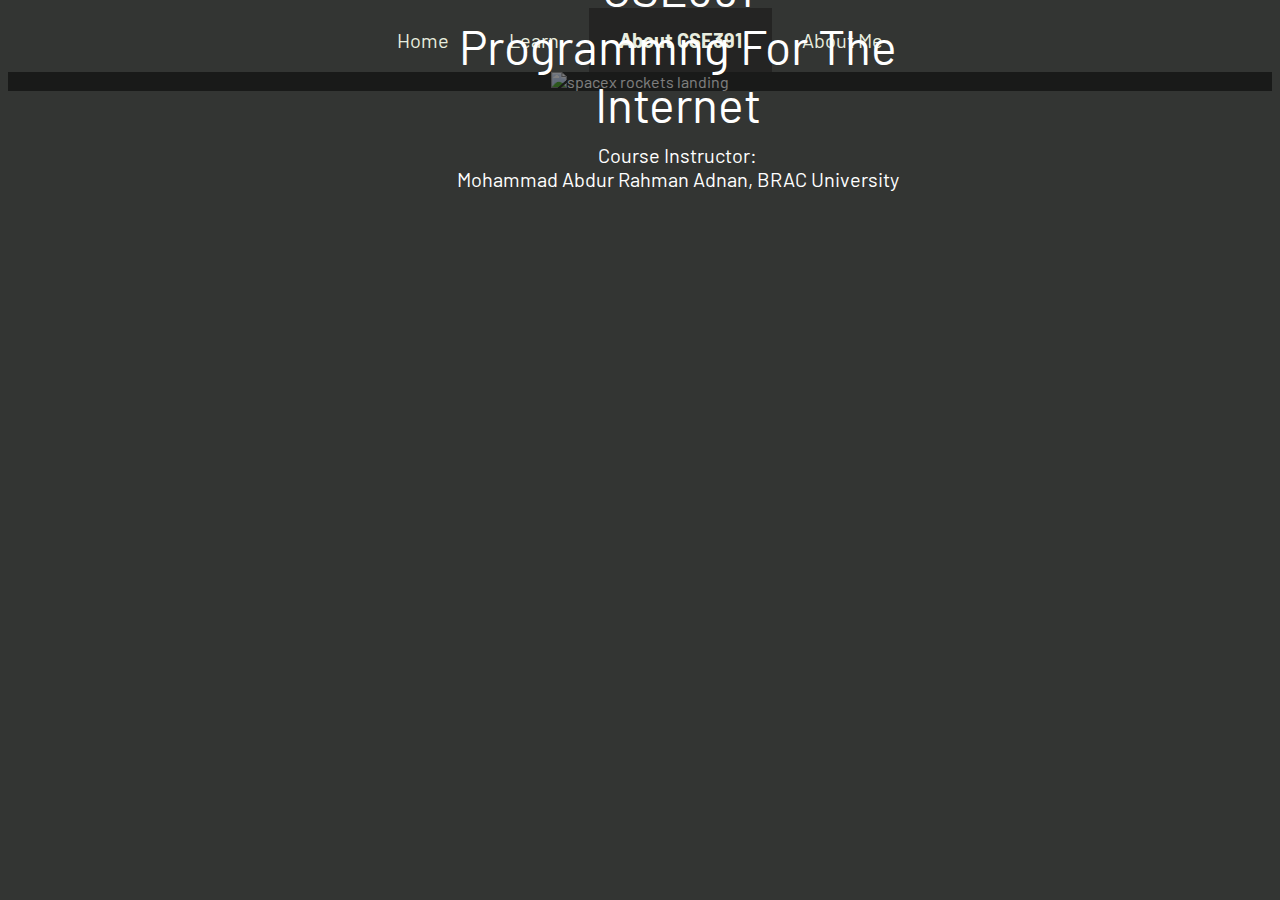
==== about_course.html @ 55be0a92 "Add Elements to other pages" ====
<!DOCTYPE html>
<html lang="en" dir="ltr">
    <head>
        <link rel="stylesheet" href="/css/master.css">
        <meta charset="utf-8">
        <title>About CSE391</title>
    </head>
    <body>
        <ul class="navbar">
            <li><a class="navbar-item" href="home.html">Home</a></li>
            <li><a class="navbar-item" href="learn.html">Learn</a></li>
            <li><a class="active navbar-item" href="#">About CSE391</a></li>
            <li><a class="navbar-item" href="about_me.html">About Me</a></li>
        </ul>
        <div class="text-image-section" >
            <img src="https://static0.makeuseofimages.com/wordpress/wp-content/uploads/2019/07/coding-apps.jpg" alt="spacex rockets landing">
            <div class="shade">
            </div>
            <div class="centered">
                CSE391 <br/>
                Programmng For The Internet <br />
                <div style="font-size: 20px; font-weight: medium; padding: 10px;">
                    Course Instructor: <br />
                    Mohammad Abdur Rahman Adnan, BRAC University
                </div>
            </div>
        </div>
    </body>
</html>
---- css/master.css ----
@import url('https://fonts.googleapis.com/css2?family=Barlow:ital,wght@0,300;0,400;0,500;0,600;0,700;1,300;1,400;1,500;1,600;1,700&display=swap');

body {
    background-color: #333533;
    font-family: 'Barlow';
}

a {
    display: block;
    padding: 20px;
    color: #E8EDDF;
    text-decoration: none;
}

ul {
    list-style-type: none;
    text-align: center;
}

.navbar {

    margin: 0;
    padding: 0;
    overflow: hidden;
    background-color: #333533;
    font-size: 20px;
    border-bottom: 1px;
    display: flex;
    justify-content: center;
    position: sticky;
    top: 0;
}




.navbar-item {
    padding-left: 30px;
    padding-right: 30px;
    padding-top: 20px;
    padding-bottom: 20px;
    transition: background-color 300ms ease-in-out;
}

li a:hover {
    background-color: #111111;
}

.navbar-item:hover {

}

.active {
    font-weight: bold;
    background-color: #242423;
}

.text-image-section {
    position: relative;
    text-align: center;
    color: #ffffff;
    transition: all 1s ease-in;
}

.centered {
    position: absolute;
    top: 40%;
    left: 53%;
    transform: translate(-50%,-50%);
    font-size: 3em;
}

.shade {
  width: 100%;
  height: 100%;
  background: rgba(0,0,0,0.5);
  position: absolute;
  top: 0;
  left: 0;
}

.list-section {
    background-color: #252422;
    border-radius: 10px;
    padding: 20px;
    margin: 20px;

}

.list-title {
    padding: 20px;
    margin: 20px;
    font-size: 2em;
    font-weight: bolder;
    text-align: center;
    color: #e8eddf;
}

.book-link {
    padding: 15px;
    background-color: #f5cb5c;
    margin: 15px;
    border-radius: 8px;
    font-size: 20px;
    font-weight: normal;
}
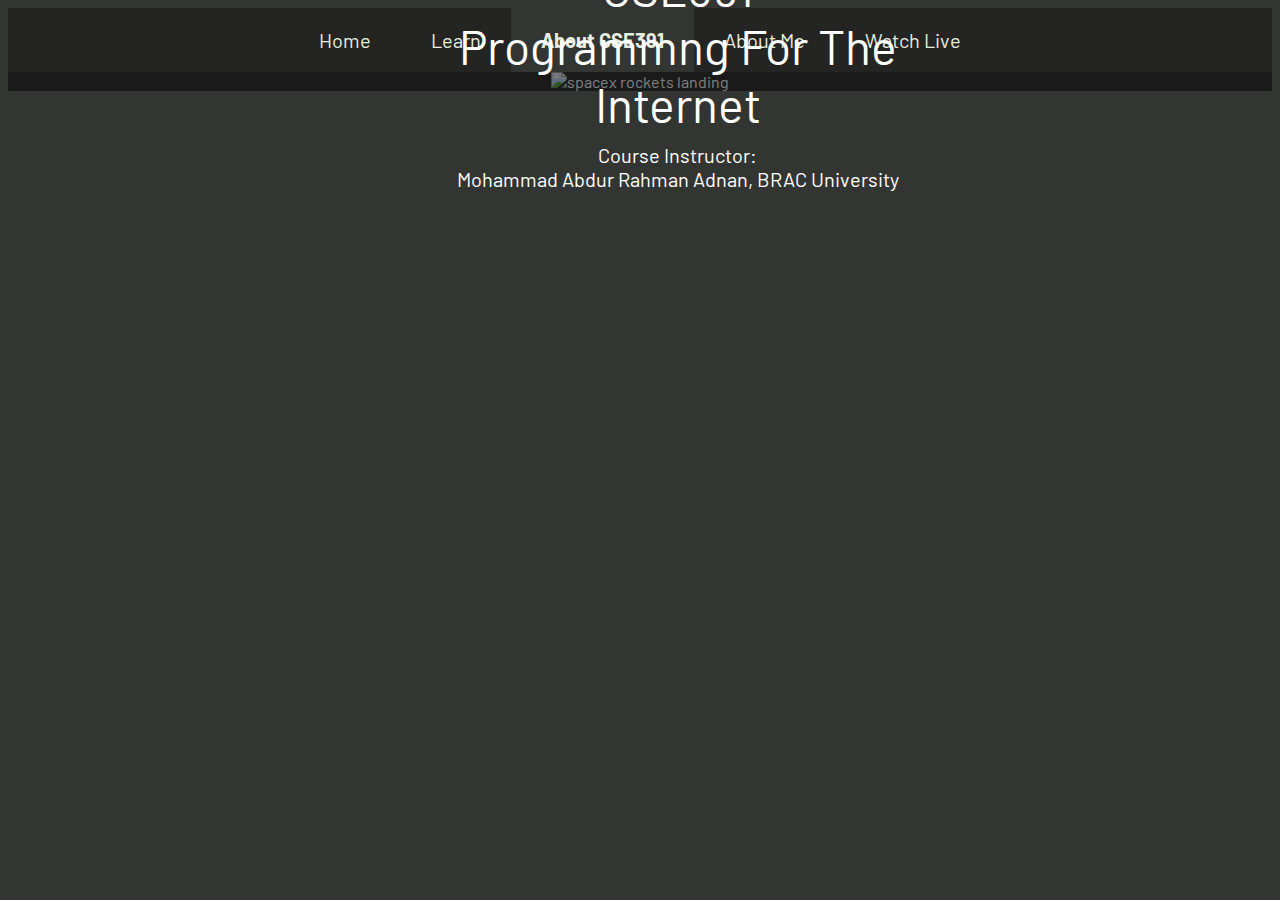
==== commit aa0a7470: "Set alignment" ====
--- a/about_course.html
+++ b/about_course.html
@@ -1,29 +1,33 @@
 <!DOCTYPE html>
 <html lang="en" dir="ltr">
-    <head>
-        <link rel="stylesheet" href="/css/master.css">
-        <meta charset="utf-8">
-        <title>About CSE391</title>
-    </head>
-    <body>
-        <ul class="navbar">
-            <li><a class="navbar-item" href="home.html">Home</a></li>
-            <li><a class="navbar-item" href="learn.html">Learn</a></li>
-            <li><a class="active navbar-item" href="#">About CSE391</a></li>
-            <li><a class="navbar-item" href="about_me.html">About Me</a></li>
-        </ul>
-        <div class="text-image-section" >
-            <img src="https://static0.makeuseofimages.com/wordpress/wp-content/uploads/2019/07/coding-apps.jpg" alt="spacex rockets landing">
-            <div class="shade">
-            </div>
-            <div class="centered">
-                CSE391 <br/>
-                Programmng For The Internet <br />
-                <div style="font-size: 20px; font-weight: medium; padding: 10px;">
-                    Course Instructor: <br />
-                    Mohammad Abdur Rahman Adnan, BRAC University
-                </div>
+
+<head>
+    <link rel="stylesheet" href="/css/master.css">
+    <meta charset="utf-8">
+    <title>About CSE391</title>
+</head>
+
+<body>
+    <ul class="navbar">
+        <li><a class="navbar-item" href="home.html">Home</a></li>
+        <li><a class="navbar-item" href="learn.html">Learn</a></li>
+        <li><a class="active navbar-item" href="#">About CSE391</a></li>
+        <li><a class="navbar-item" href="about_me.html">About Me</a></li>
+        <li><a class="navbar-item" href="watch_live.html">Watch Live</a></li>
+    </ul>
+    <div class="text-image-section">
+        <img src="https://static0.makeuseofimages.com/wordpress/wp-content/uploads/2019/07/coding-apps.jpg" alt="spacex rockets landing">
+        <div class="shade">
+        </div>
+        <div class="centered">
+            CSE391 <br />
+            Programmng For The Internet <br />
+            <div style="font-size: 20px; font-weight: medium; padding: 10px;">
+                Course Instructor: <br />
+                Mohammad Abdur Rahman Adnan, BRAC University
             </div>
         </div>
-    </body>
+    </div>
+</body>
+
 </html>
--- a/css/master.css
+++ b/css/master.css
@@ -7,55 +7,52 @@
 
 a {
     display: block;
-    padding: 20px;
-    color: #E8EDDF;
     text-decoration: none;
 }
 
 ul {
     list-style-type: none;
-    text-align: center;
 }
 
 .navbar {
-
+    padding: 0;
     margin: 0;
-    padding: 0;
     overflow: hidden;
-    background-color: #333533;
+    background-color: #242423;
     font-size: 20px;
-    border-bottom: 1px;
     display: flex;
     justify-content: center;
     position: sticky;
     top: 0;
 }
 
-
-
-
 .navbar-item {
+    padding: 20px;
     padding-left: 30px;
     padding-right: 30px;
-    padding-top: 20px;
-    padding-bottom: 20px;
+    color: #E8EDDF;
     transition: background-color 300ms ease-in-out;
 }
 
-li a:hover {
+.navbar-item:hover {
     background-color: #111111;
-}
-
-.navbar-item:hover {
 
 }
 
 .active {
     font-weight: bold;
-    background-color: #242423;
+    background-color:  #333533;
+
+}
+
+.image-resizer {
+    height: 900px;
+    width: 100%;
 }
 
 .text-image-section {
+    margin: 0;
+    padding: 0;
     position: relative;
     text-align: center;
     color: #ffffff;
@@ -83,7 +80,7 @@
     background-color: #252422;
     border-radius: 10px;
     padding: 20px;
-    margin: 20px;
+
 
 }
 
@@ -96,11 +93,67 @@
     color: #e8eddf;
 }
 
-.book-link {
+
+
+.book-link {    
     padding: 15px;
     background-color: #f5cb5c;
     margin: 15px;
     border-radius: 8px;
     font-size: 20px;
     font-weight: normal;
+    text-align: left;
 }
+
+.book-link-icon {
+
+}
+
+footer {
+    background-color: #242423;
+
+}
+
+.name-section {
+    color: #e8eddf;
+    text-align: center;
+    padding: 20px;
+}
+
+.title {
+    font-size: 40px;
+    font-weight: bold;
+    font-style: italic;
+}
+
+.subtitle {
+    font-size: 20px;
+    font-weight: normal;
+    padding-top: 20px;
+}
+
+.image-section {
+    display: flex;
+    justify-content: center;
+    align-items: center;
+    padding: 20px;
+}
+
+.mypic {
+    width: 250px;
+    height: 250px;
+}
+
+.book-list {
+    display: flex;
+}
+
+
+
+#lastModified {
+    font-size: 10px;
+    color: #f5cb5c;
+    text-align: center;
+    padding: 10px;
+    margin: 10px;
+}
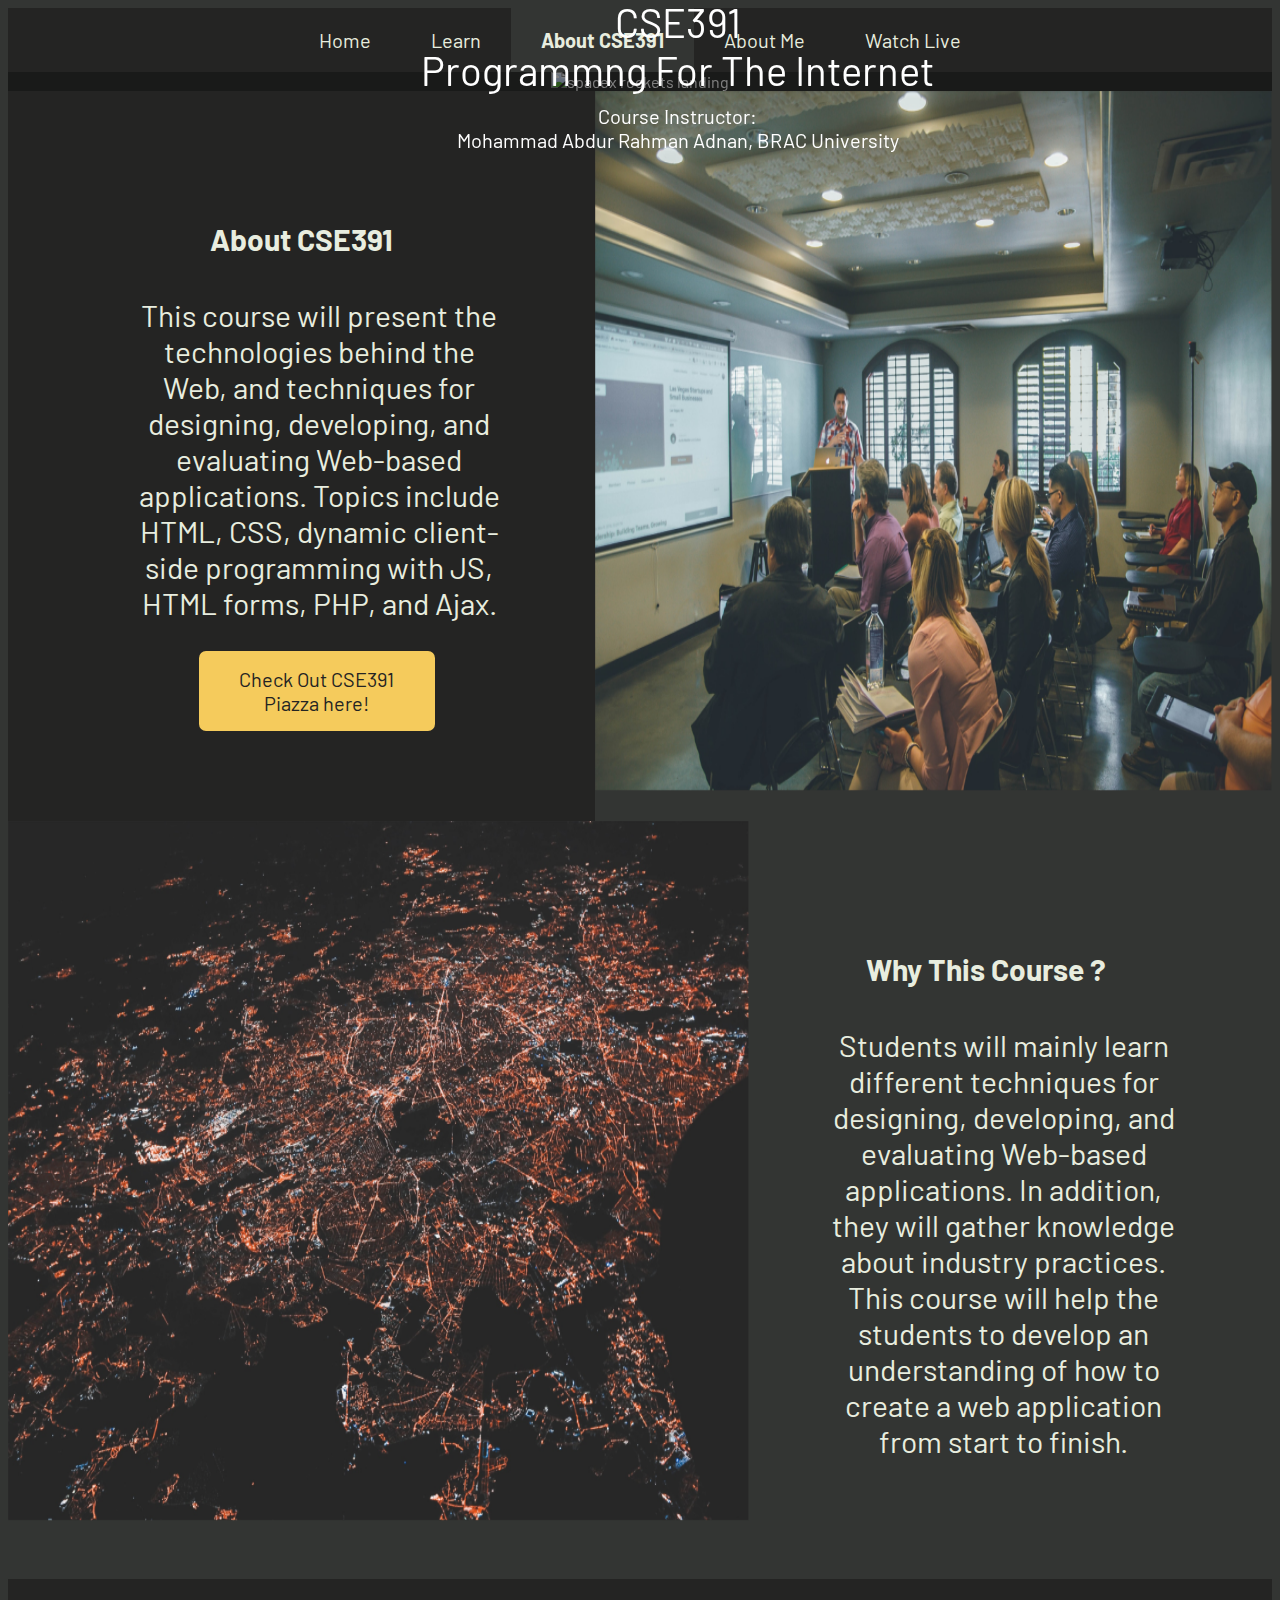
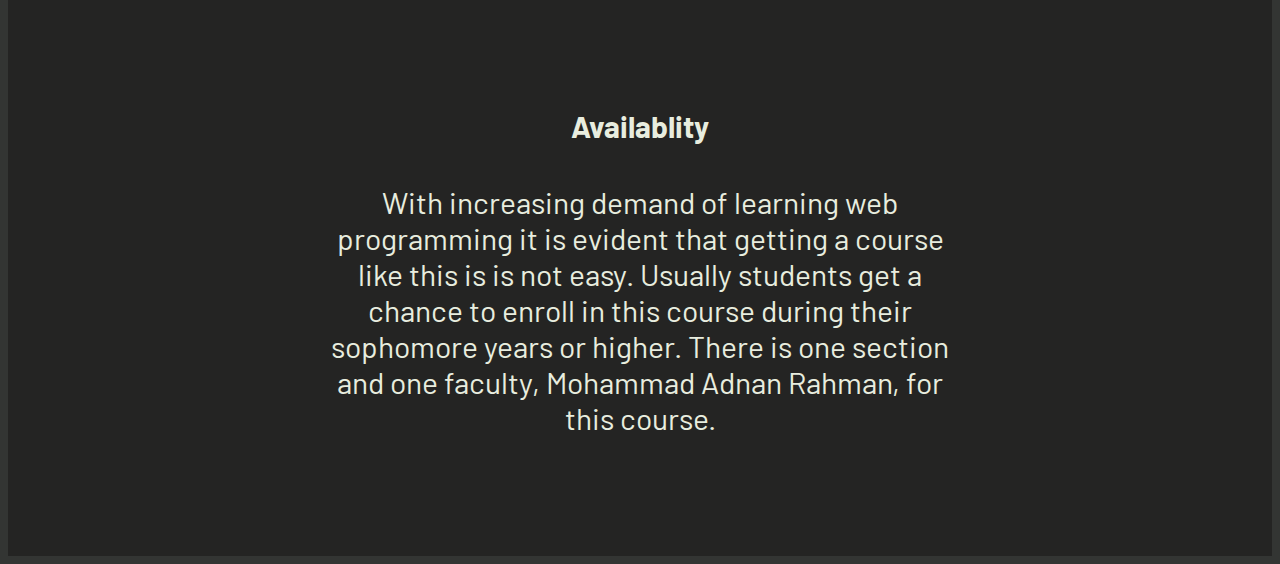
==== commit d5f5564d: "Add new elemeents" ====
--- a/about_course.html
+++ b/about_course.html
@@ -15,7 +15,9 @@
         <li><a class="navbar-item" href="about_me.html">About Me</a></li>
         <li><a class="navbar-item" href="watch_live.html">Watch Live</a></li>
     </ul>
-    <div class="text-image-section">
+
+    <section>
+        <div class="text-image-section">
         <img src="https://static0.makeuseofimages.com/wordpress/wp-content/uploads/2019/07/coding-apps.jpg" alt="spacex rockets landing">
         <div class="shade">
         </div>
@@ -28,6 +30,58 @@
             </div>
         </div>
     </div>
+</section>
+
+    <section class="split-section">
+        <div class="split-section-text" style="background-color: #242423;">
+                <h4>About CSE391</h4>
+                <p class="text-left">
+                    This course will present the technologies behind the Web, and techniques for designing, developing,
+                    and evaluating Web-based applications. Topics include HTML, CSS, dynamic client-side programming
+                    with JS, HTML forms, PHP, and Ajax.
+                </p>
+
+                <div class="button-container">
+                    <div class="button">
+                    <a href="https://piazza.com/class/kuh32v9clze44p" target="_blank">Check Out CSE391 Piazza here!</a>
+                </div>
+            </div>
+        </div>
+        <div>
+            <img class="image-resizer-3" src="/assets/courseImage2.png" alt="code on laptop" />
+        </div>
+    </section>
+
+    <section class="split-section">
+        <div>
+            <img class="image-resizer-2" src="/assets/courseImage1.png" alt="code on laptop" />
+        </div>
+        <div class="split-section-text">
+                <h4>Why This Course ?</h4>
+                <p class="text-left">
+                    Students will mainly learn different techniques for designing, developing, and evaluating
+                    Web-based applications. In addition, they will gather knowledge about industry practices.
+                    This course will help the students to develop an understanding of how to create a
+                    web application from start to finish.
+                </p>
+            </div>
+        </div>
+    </section>
+
+    </section>
+
+    <section class="full-width-section">
+        <div class="split-section-text">
+                <h4>Availablity</h4>
+                <p>
+                    With increasing demand of learning web programming it is evident that getting a course like this
+                    is is not easy. Usually students get a chance to enroll in this course during their sophomore years
+                    or higher. There is one section and one faculty, Mohammad Adnan Rahman, for this course.
+                </p>
+            </div>
+        </div>
+    </section>
+
 </body>
 
 </html>
--- a/css/master.css
+++ b/css/master.css
@@ -12,6 +12,15 @@
 
 ul {
     list-style-type: none;
+}
+
+h1 {
+    font-weight: bolder;
+    font-size: 40px;
+    padding: 20px;
+    margin: 20px;
+    text-align: center;
+    color: #E8EDDF
 }
 
 .navbar {
@@ -50,6 +59,18 @@
     width: 100%;
 }
 
+.image-resizer-2 {
+    height: 700px;
+    width: 107%;
+    left: 0;
+}
+
+.image-resizer-3 {
+    height: 700px;
+    width: 100%;
+    left: 0;
+}
+
 .text-image-section {
     margin: 0;
     padding: 0;
@@ -57,6 +78,38 @@
     text-align: center;
     color: #ffffff;
     transition: all 1s ease-in;
+}
+
+.split-section {
+    display: flex;
+}
+
+.split-section-image {
+    left: 0;
+}
+
+.split-section-text {
+    text-align: center;
+    color: #e8eddf;
+    padding: 3em;
+    font-size: 30px;
+    width: 50%;
+    justify-content: center;
+}
+
+.text-left {
+    margin-left: 35px;
+}
+
+.text-right {
+
+    margin-right: 35px;
+}
+
+.full-width-section {
+    display: flex;
+    justify-content: center;
+    background-color: #242423;
 }
 
 .centered {
@@ -64,7 +117,7 @@
     top: 40%;
     left: 53%;
     transform: translate(-50%,-50%);
-    font-size: 3em;
+    font-size: 40px;
 }
 
 .shade {
@@ -80,8 +133,11 @@
     background-color: #252422;
     border-radius: 10px;
     padding: 20px;
-
-
+    width: 98%;
+    display: flex;
+    flex-direction: column;
+    justify-content: center;
+    align-items: center;
 }
 
 .list-title {
@@ -95,7 +151,7 @@
 
 
 
-.book-link {    
+.book-link {
     padding: 15px;
     background-color: #f5cb5c;
     margin: 15px;
@@ -105,13 +161,24 @@
     text-align: left;
 }
 
-.book-link-icon {
-
+.book-link-item {
+    display: flex;
+    width: 100%;
+    height: auto;
+}
+
+.book-item {
+    width: 85%;
+    padding-right: 5px;
 }
 
 footer {
     background-color: #242423;
 
+}
+
+.book-link div div img {
+    height: 32px;
 }
 
 .name-section {
@@ -148,7 +215,49 @@
     display: flex;
 }
 
-
+.icon-section {
+    display: flex;
+    padding: 30px;
+    justify-content: center;
+    align-items: center;
+}
+
+.icon {
+    padding-right: 40px;
+}
+
+.icon-section div img {
+    padding: 40px;
+}
+
+.split-section-text p a {
+    color: #f5cb5c;
+}
+
+.button-container {
+    display: flex;
+    justify-content: center;
+}
+
+.button {
+    background-color: #f5cb5c;
+    font-size: 20px;
+    border-radius: 7px;
+    padding: 16px;
+    width: 50%;
+    margin-left: 30px;
+}
+
+.button a {
+    color: #242423;
+    transition: all 200ms ease-in-out;
+}
+
+.button a:hover {
+    color: white;
+    fornw
+
+}
 
 #lastModified {
     font-size: 10px;
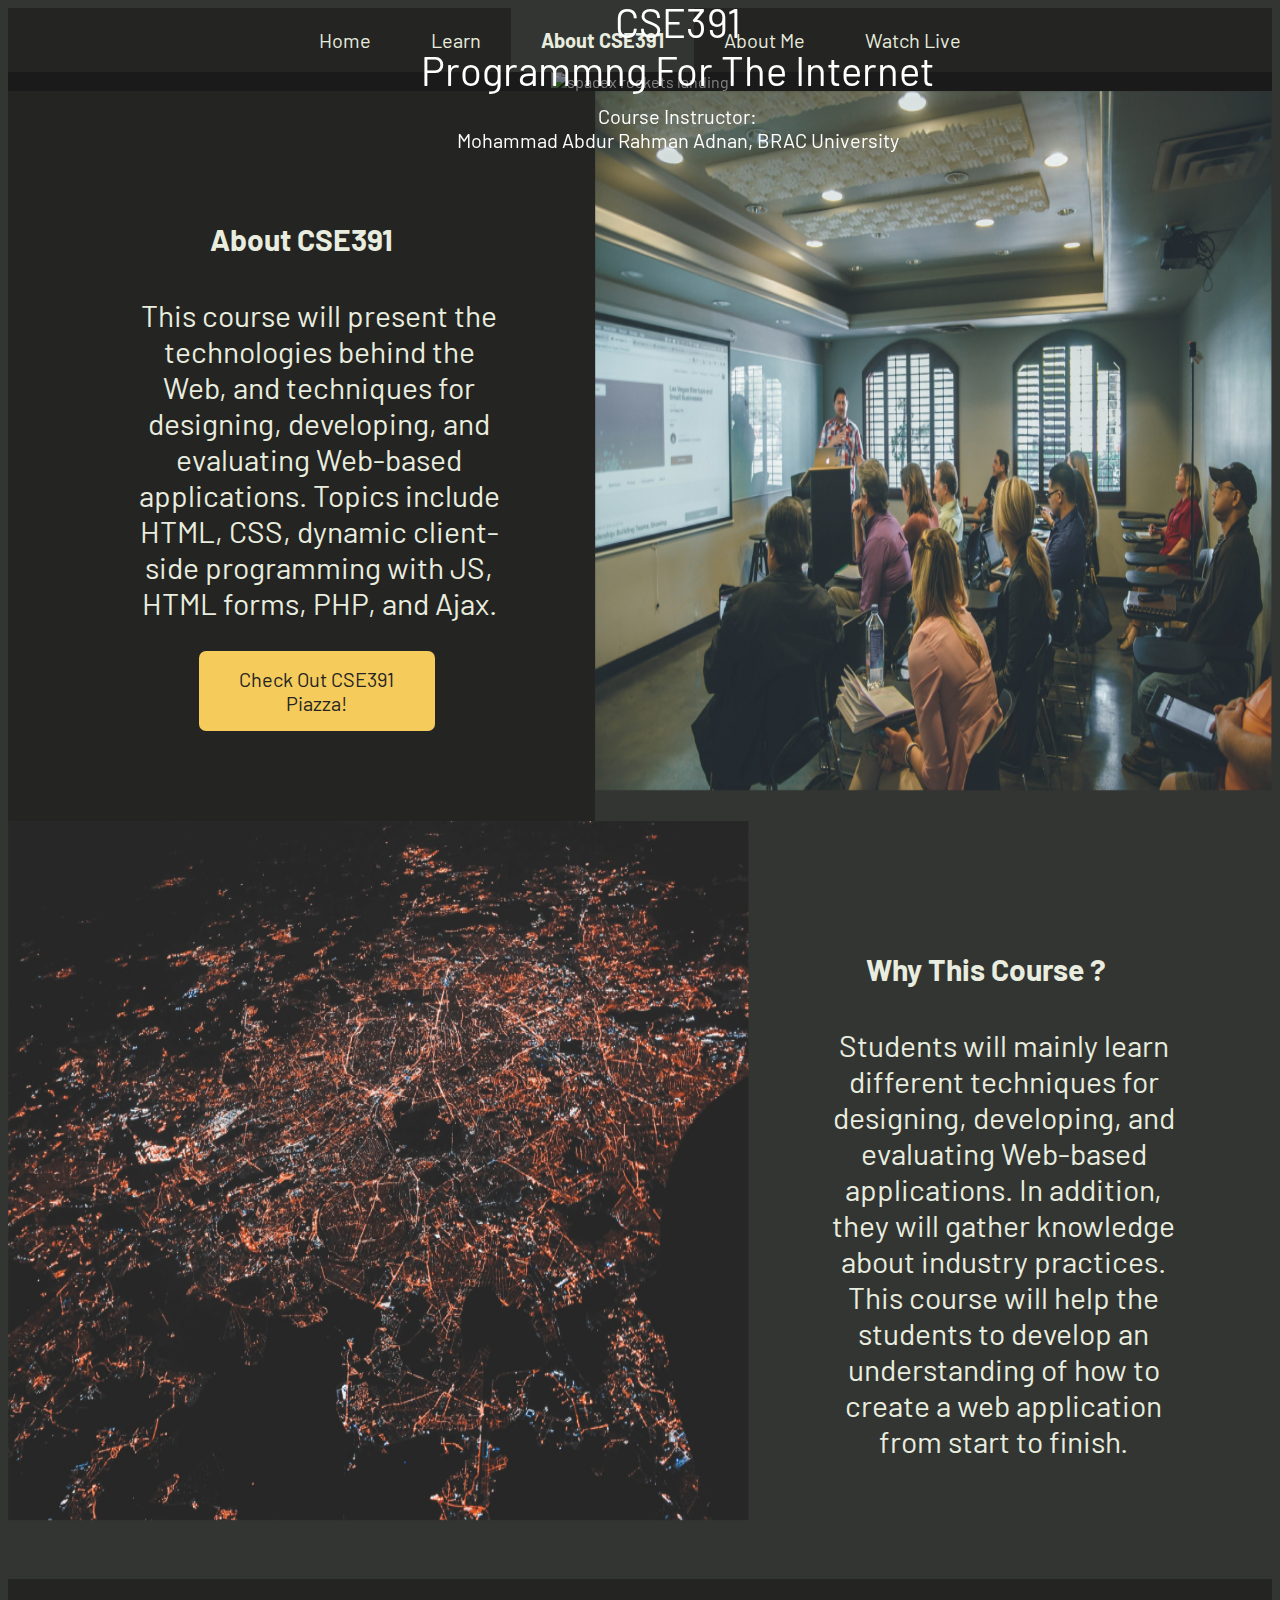
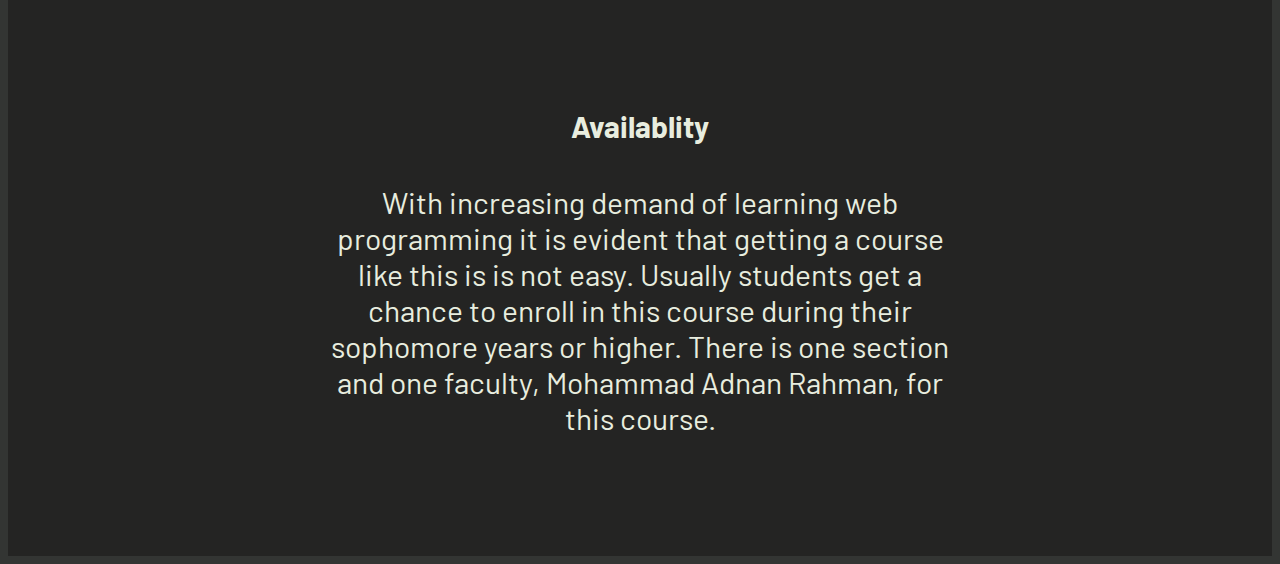
==== commit fd005bbe: "Finish About Me Page" ====
--- a/about_course.html
+++ b/about_course.html
@@ -18,32 +18,32 @@
 
     <section>
         <div class="text-image-section">
-        <img src="https://static0.makeuseofimages.com/wordpress/wp-content/uploads/2019/07/coding-apps.jpg" alt="spacex rockets landing">
-        <div class="shade">
-        </div>
-        <div class="centered">
-            CSE391 <br />
-            Programmng For The Internet <br />
-            <div style="font-size: 20px; font-weight: medium; padding: 10px;">
-                Course Instructor: <br />
-                Mohammad Abdur Rahman Adnan, BRAC University
+            <img src="https://static0.makeuseofimages.com/wordpress/wp-content/uploads/2019/07/coding-apps.jpg" alt="spacex rockets landing">
+            <div class="shade">
+            </div>
+            <div class="centered">
+                CSE391 <br />
+                Programmng For The Internet <br />
+                <div style="font-size: 20px; font-weight: medium; padding: 10px;">
+                    Course Instructor: <br />
+                    Mohammad Abdur Rahman Adnan, BRAC University
+                </div>
             </div>
         </div>
-    </div>
-</section>
+    </section>
 
     <section class="split-section">
         <div class="split-section-text" style="background-color: #242423;">
-                <h4>About CSE391</h4>
-                <p class="text-left">
-                    This course will present the technologies behind the Web, and techniques for designing, developing,
-                    and evaluating Web-based applications. Topics include HTML, CSS, dynamic client-side programming
-                    with JS, HTML forms, PHP, and Ajax.
-                </p>
+            <h4>About CSE391</h4>
+            <p class="text-left">
+                This course will present the technologies behind the Web, and techniques for designing, developing,
+                and evaluating Web-based applications. Topics include HTML, CSS, dynamic client-side programming
+                with JS, HTML forms, PHP, and Ajax.
+            </p>
 
-                <div class="button-container">
-                    <div class="button">
-                    <a href="https://piazza.com/class/kuh32v9clze44p" target="_blank">Check Out CSE391 Piazza here!</a>
+            <div class="button-container">
+                <div class="button">
+                    <a href="https://piazza.com/class/kuh32v9clze44p" target="_blank">Check Out CSE391 Piazza!</a>
                 </div>
             </div>
         </div>
@@ -57,14 +57,14 @@
             <img class="image-resizer-2" src="/assets/courseImage1.png" alt="code on laptop" />
         </div>
         <div class="split-section-text">
-                <h4>Why This Course ?</h4>
-                <p class="text-left">
-                    Students will mainly learn different techniques for designing, developing, and evaluating
-                    Web-based applications. In addition, they will gather knowledge about industry practices.
-                    This course will help the students to develop an understanding of how to create a
-                    web application from start to finish.
-                </p>
-            </div>
+            <h4>Why This Course ?</h4>
+            <p class="text-left">
+                Students will mainly learn different techniques for designing, developing, and evaluating
+                Web-based applications. In addition, they will gather knowledge about industry practices.
+                This course will help the students to develop an understanding of how to create a
+                web application from start to finish.
+            </p>
+        </div>
         </div>
     </section>
 
@@ -72,13 +72,13 @@
 
     <section class="full-width-section">
         <div class="split-section-text">
-                <h4>Availablity</h4>
-                <p>
-                    With increasing demand of learning web programming it is evident that getting a course like this
-                    is is not easy. Usually students get a chance to enroll in this course during their sophomore years
-                    or higher. There is one section and one faculty, Mohammad Adnan Rahman, for this course.
-                </p>
-            </div>
+            <h4>Availablity</h4>
+            <p>
+                With increasing demand of learning web programming it is evident that getting a course like this
+                is is not easy. Usually students get a chance to enroll in this course during their sophomore years
+                or higher. There is one section and one faculty, Mohammad Adnan Rahman, for this course.
+            </p>
+        </div>
         </div>
     </section>
 
--- a/css/master.css
+++ b/css/master.css
@@ -148,6 +148,7 @@
     text-align: center;
     color: #e8eddf;
 }
+
 
 
 
@@ -177,8 +178,14 @@
 
 }
 
-.book-link div div img {
-    height: 32px;
+
+.book-link div div a img {
+    transition: all 1s ease-in-out;
+}
+
+.book-link div div a img:hover {
+    height: 42px;
+    width: 82px;
 }
 
 .name-section {
@@ -226,8 +233,14 @@
     padding-right: 40px;
 }
 
+.icon-section div {
+    padding: 20px;
+    padding-top: 10px;
+}
+
 .icon-section div img {
-    padding: 40px;
+    padding: 10px;
+    padding-top: 0px;
 }
 
 .split-section-text p a {
@@ -255,13 +268,172 @@
 
 .button a:hover {
     color: white;
-    fornw
-
-}
-
-#lastModified {
-    font-size: 10px;
+    font-weight: bold;
+
+}
+
+.book-link-item. div a img {
+    height: 100px;
+    width: auto;
+}
+
+.info-section {
+    background-color: #242423;
+    display: flex;
+    padding: 2em;
+    margin: 2em;
+    border-radius: 15px;
+    justify-content: center;
+}
+
+.info-section-container {
+    background-color: #f5cb5c;
+    padding: 10px;
+    margin: 5em;
+    border-radius: 10px;
+    width: 50%;
+}
+
+.info-section-container-white {
+    background-color: #e8eddf;
+    padding: 10px;
+    margin: 5em;
+    border-radius: 10px;
+    width: 50%;
+    display: flex;
+    justify-content: center;
+}
+
+.info-section-container-white-2 {
+    background-color: #e8eddf;
+    padding: 10px;
+    margin: 5em;
+    border-radius: 10px;
+    width: 50%;
+}
+
+.info-section-container div h4 {
+    text-align: center;
+    font-size: 40px;
+    font-weight: bolder;
+}
+
+.info-section-container-white div h4 {
+    text-align: center;
+    font-size: 40px;
+    font-weight: bolder;
+}
+
+.info-section-container-white-2 div h4 {
+    text-align: center;
+    font-size: 40px;
+    font-weight: bolder;
+}
+
+
+.dark-button {
+    display: inline;
+    background-color: #242423;
     color: #f5cb5c;
+    padding: 5px;
+    border-radius: 4px;
+    font-weight: bold;
+    border: 5px;
+    margin-right: 7px;
+
+}
+
+.school-name {
+    font-size: 22px;
+    padding-right: 30px;
+    padding-left: 10px;
+    margin-right: 20px;
+    margin-left: 10px;
+}
+
+.school-time {
+    padding: 0px;
+    font-weight: light;
+    margin-top: 7px;
+    padding-right: 30px;
+    padding-left: 10px;
+    margin-right: 20px;
+    margin-left: 10px;
+
+}
+
+.school-subject {
+    padding: 0px;
+    font-weight: normal;
+    padding-right: 30px;
+    padding-left: 10px;
+    margin-right: 20px;
+    margin-left: 10px;
+}
+
+table {
+    padding: 40px;
+    padding-top: 5px;
+    margin-top: 10px;
+    border-spacing: 20px 40px;
+}
+
+tr {
+    padding: 40px;
+    margin: 40px;
+}
+
+td {
+
+}
+
+.td-yellow {
+    font-size: 25px;
+    text-align: center;
+    background-color: #242423;
+    color: #f5cb5c;
+    padding: 10px;
+    border-radius: 7px;
+    font-weight: bold;
+    margin: 20px;
+}
+
+.td-dark {
+    font-size: 25px;
+    text-align: center;
+    background-color: #f5cb5c;
+    color: #242423;
+    padding: 10px;
+    border-radius: 7px;
+    font-weight: bold;
+    margin: 20px;
+}
+
+.hobbies-link-item {
+    display: flex;
+    width: 100%;
+    height: auto;
+}
+
+.hobbies-book-item {
+    width: 85%;
+    padding-right: 5px;
+}
+
+.project-desc {
+    padding: 0px;
+    font-weight: normal;
+    margin-top: 10px;
+    padding-right: 30px;
+    padding-left: 10px;
+    margin-right: 20px;
+    margin-left: 10px;
+
+}
+
+#last-modified {
+    font-size: 40px;
+    color: #f5cb5c;
     text-align: center;
     padding: 10px;
     margin: 10px;
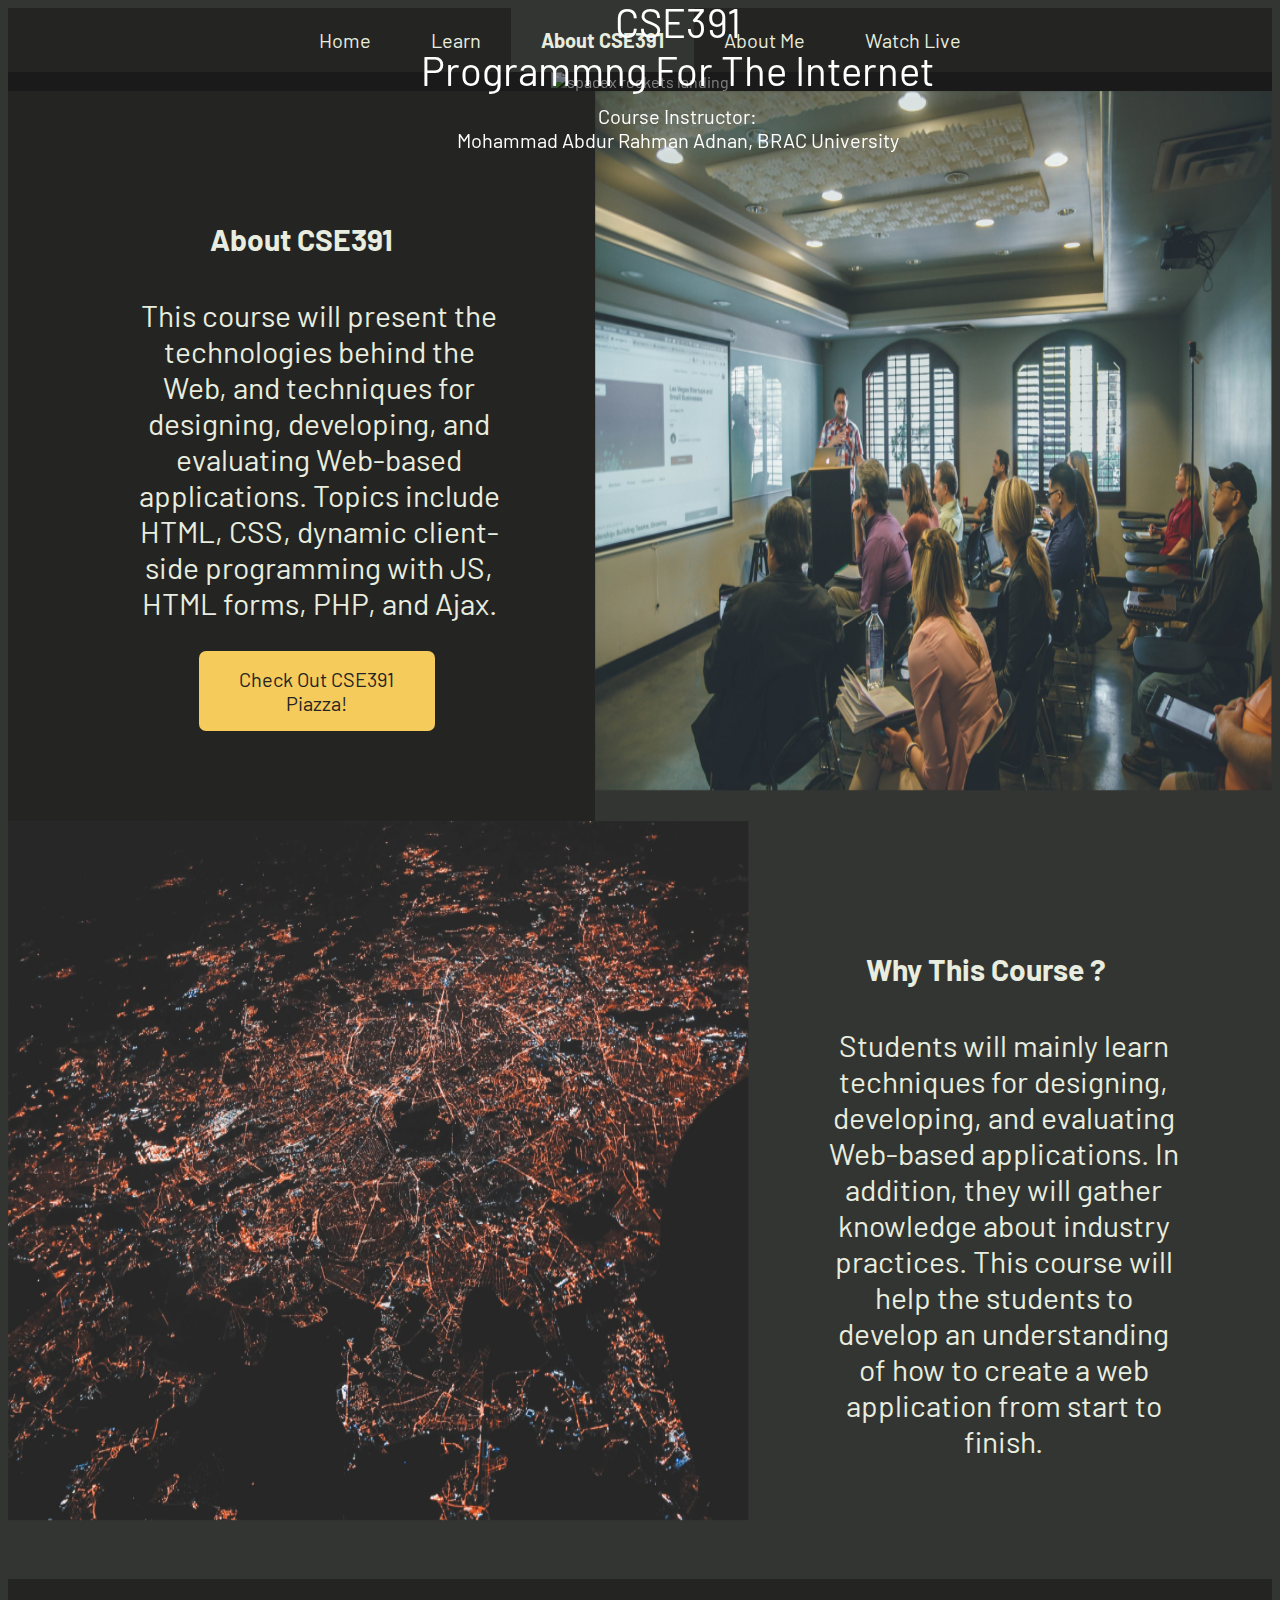
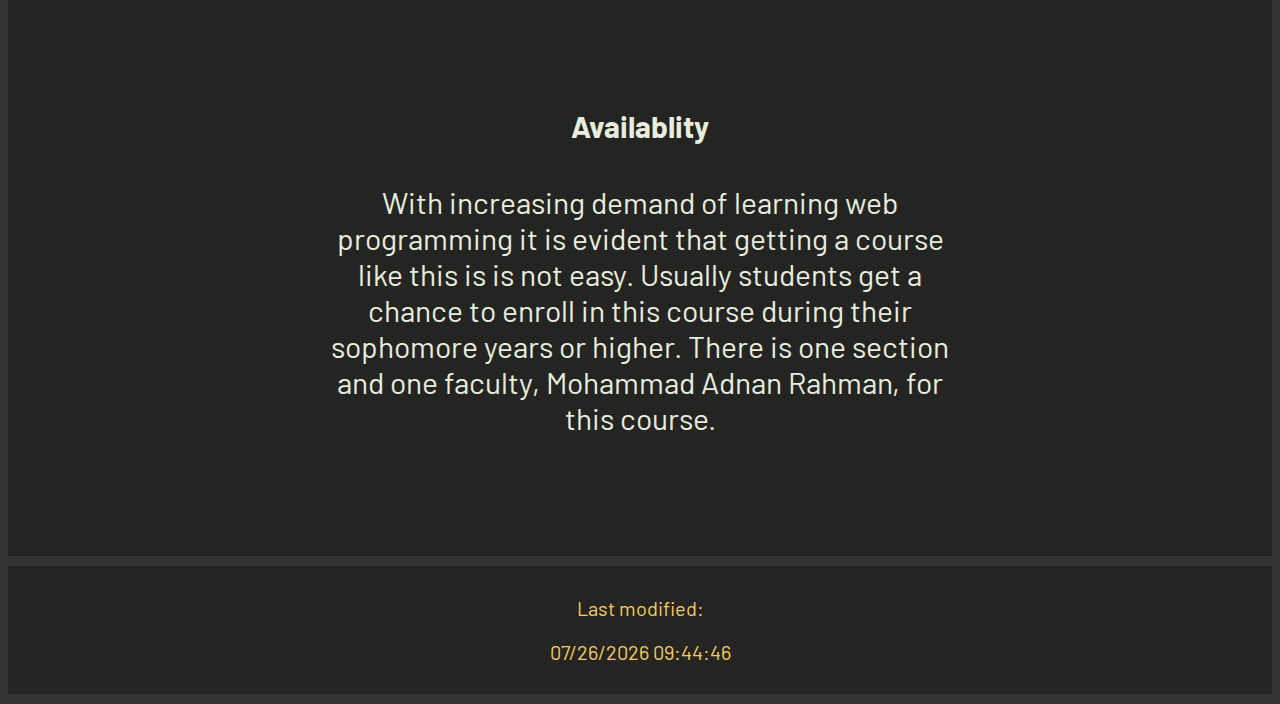
==== commit 1bc7d86b: "Finalize Project" ====
--- a/about_course.html
+++ b/about_course.html
@@ -59,7 +59,7 @@
         <div class="split-section-text">
             <h4>Why This Course ?</h4>
             <p class="text-left">
-                Students will mainly learn different techniques for designing, developing, and evaluating
+                Students will mainly learn techniques for designing, developing, and evaluating
                 Web-based applications. In addition, they will gather knowledge about industry practices.
                 This course will help the students to develop an understanding of how to create a
                 web application from start to finish.
@@ -81,6 +81,15 @@
         </div>
         </div>
     </section>
+    <footer>
+        <div class="lm">
+            <p>Last modified:</p>
+            <p id="last-modified"></p>
+        </div>
+    </footer>
+    <script type="text/javascript">
+        document.getElementById('last-modified').innerHTML = document.lastModified;
+    </script>
 
 </body>
 
--- a/css/master.css
+++ b/css/master.css
@@ -338,7 +338,6 @@
     padding: 5px;
     border-radius: 4px;
     font-weight: bold;
-    border: 5px;
     margin-right: 7px;
 
 }
@@ -431,8 +430,20 @@
 
 }
 
-#last-modified {
-    font-size: 40px;
+.hobbies {
+    display: flex;
+    padding: 20px;
+    margin: 20px;
+    font-size: 22px;
+    justify-content: space-between;
+}
+
+.go-right {
+    align-items: flex-end;
+}
+
+.lm {
+    font-size: 20px;
     color: #f5cb5c;
     text-align: center;
     padding: 10px;
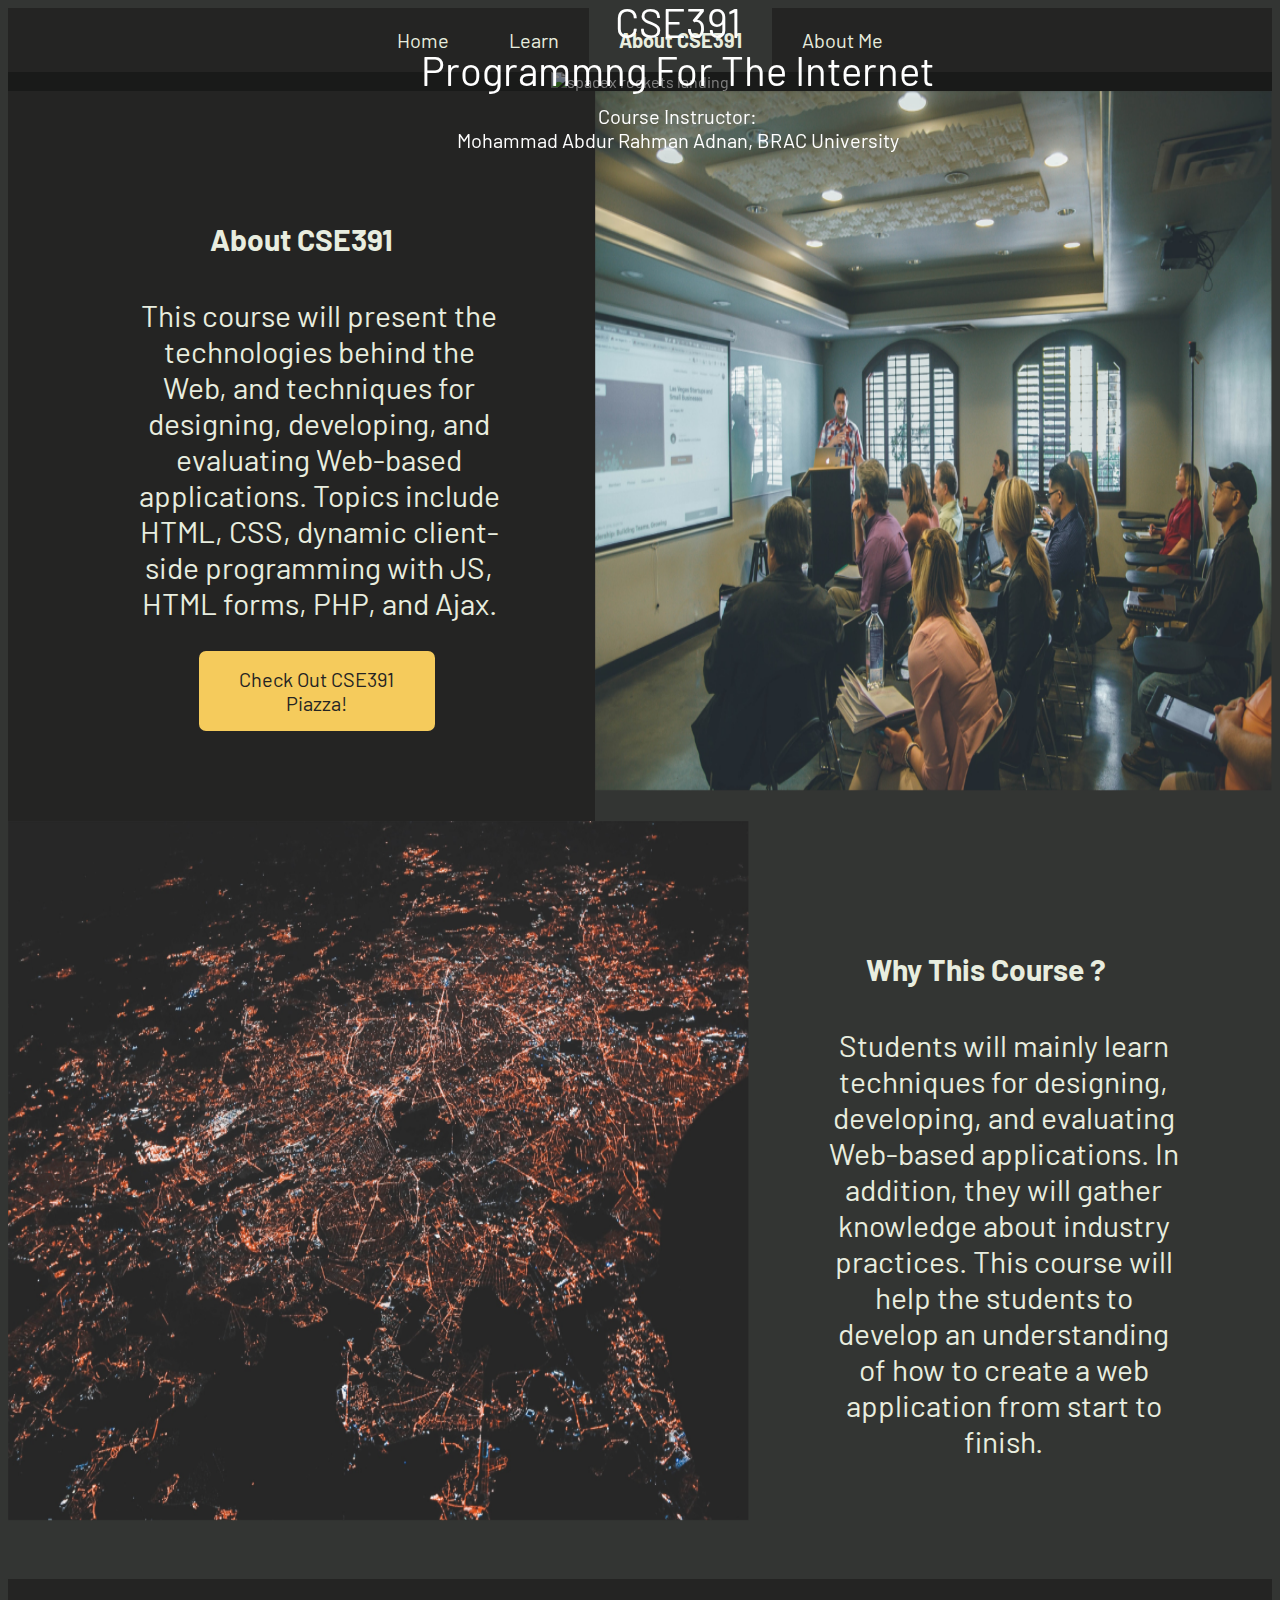
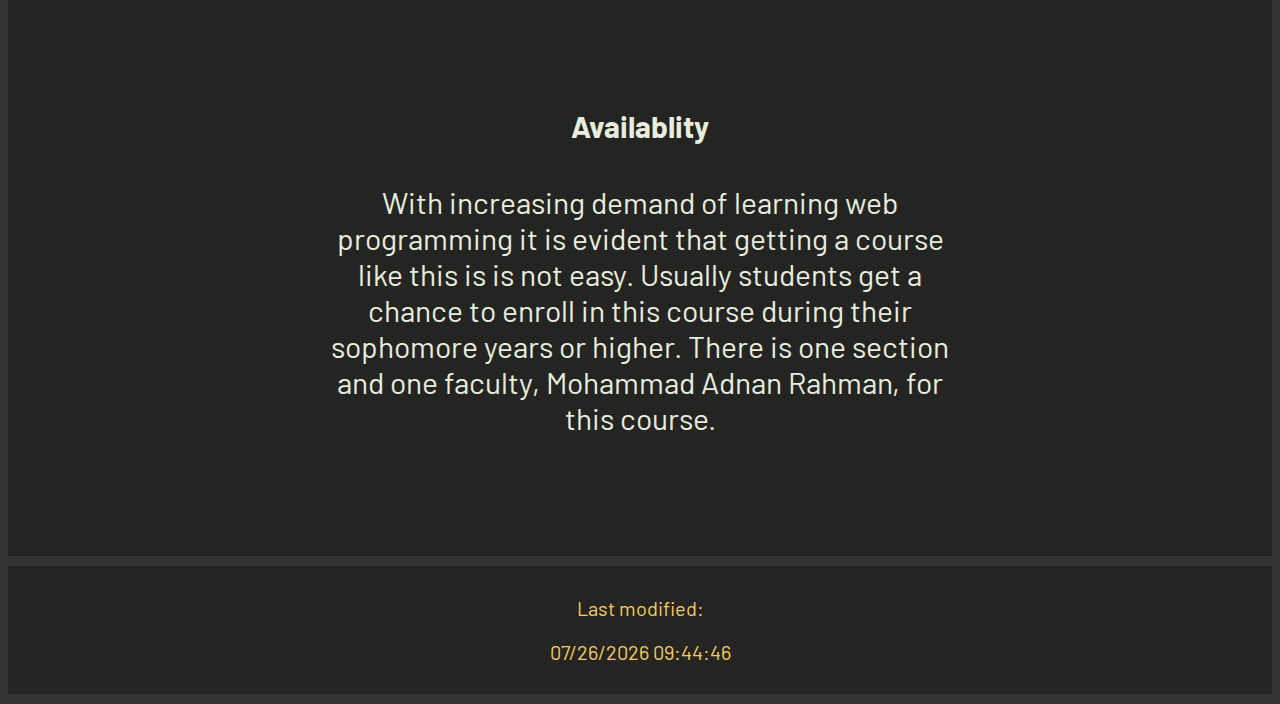
==== commit 19ace3a1: "Remove watch live from navbar" ====
--- a/about_course.html
+++ b/about_course.html
@@ -12,8 +12,7 @@
         <li><a class="navbar-item" href="home.html">Home</a></li>
         <li><a class="navbar-item" href="learn.html">Learn</a></li>
         <li><a class="active navbar-item" href="#">About CSE391</a></li>
-        <li><a class="navbar-item" href="about_me.html">About Me</a></li>
-        <li><a class="navbar-item" href="watch_live.html">Watch Live</a></li>
+        <li><a class="navbar-item" href="about_me.html">About Me</a></li>        
     </ul>
 
     <section>
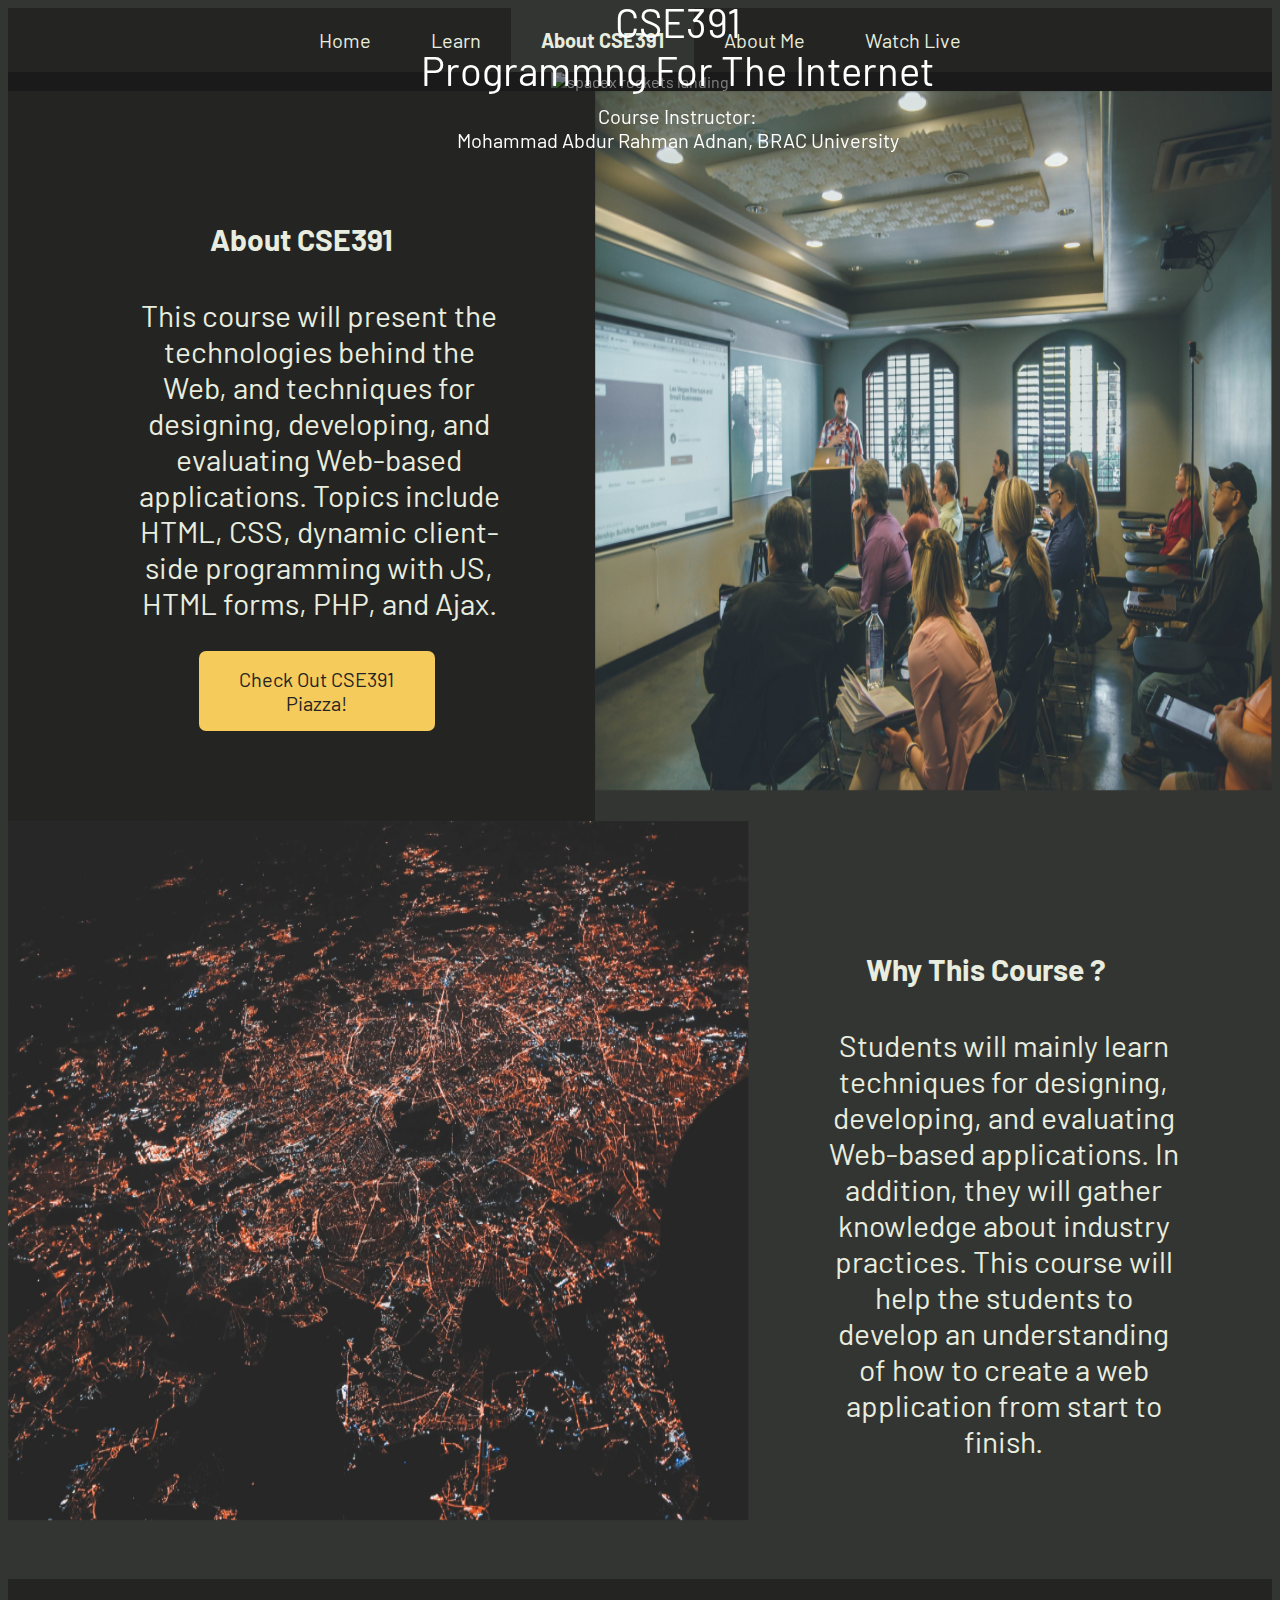
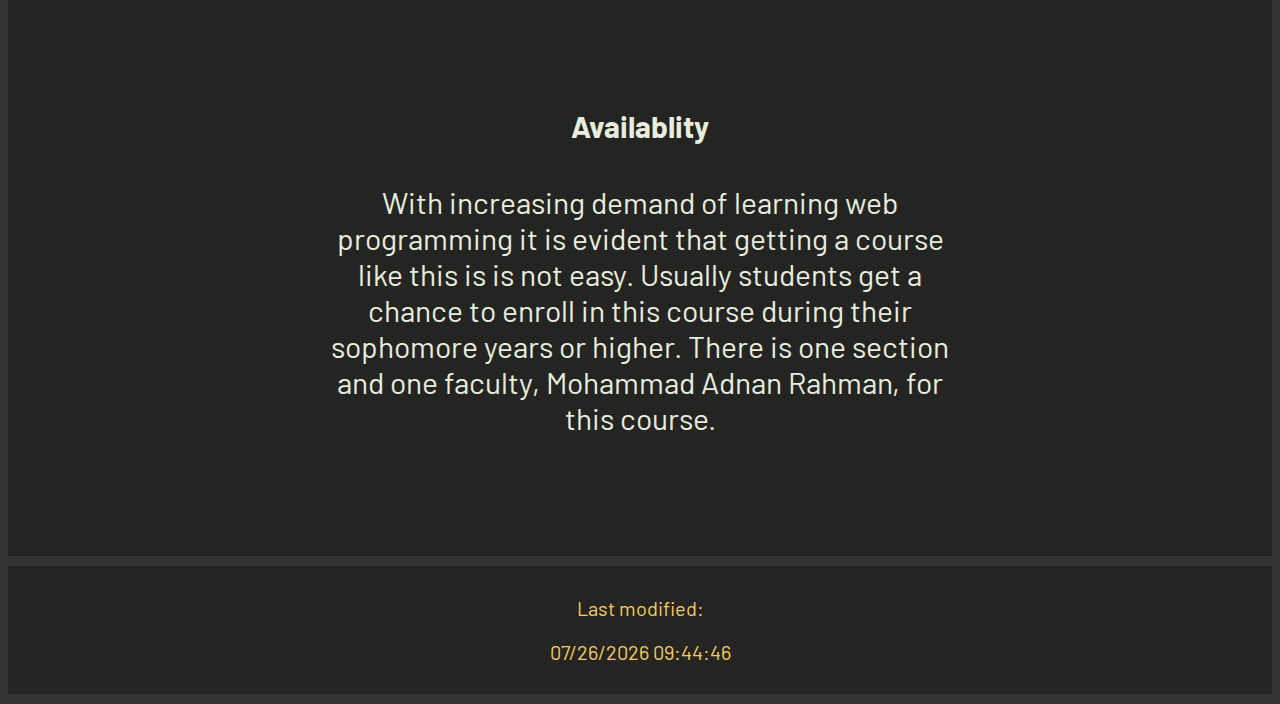
==== commit 7b5ac221: "Remove errors found from validators" ====
--- a/about_course.html
+++ b/about_course.html
@@ -12,7 +12,8 @@
         <li><a class="navbar-item" href="home.html">Home</a></li>
         <li><a class="navbar-item" href="learn.html">Learn</a></li>
         <li><a class="active navbar-item" href="#">About CSE391</a></li>
-        <li><a class="navbar-item" href="about_me.html">About Me</a></li>        
+        <li><a class="navbar-item" href="about_me.html">About Me</a></li>
+        <li><a class="navbar-item" href="watch_live.html">Watch Live</a></li>
     </ul>
 
     <section>
@@ -23,7 +24,7 @@
             <div class="centered">
                 CSE391 <br />
                 Programmng For The Internet <br />
-                <div style="font-size: 20px; font-weight: medium; padding: 10px;">
+                <div style="font-size: 20px; font-weight: normal; padding: 10px;">
                     Course Instructor: <br />
                     Mohammad Abdur Rahman Adnan, BRAC University
                 </div>
@@ -64,9 +65,6 @@
                 web application from start to finish.
             </p>
         </div>
-        </div>
-    </section>
-
     </section>
 
     <section class="full-width-section">
@@ -78,7 +76,6 @@
                 or higher. There is one section and one faculty, Mohammad Adnan Rahman, for this course.
             </p>
         </div>
-        </div>
     </section>
     <footer>
         <div class="lm">
@@ -86,7 +83,7 @@
             <p id="last-modified"></p>
         </div>
     </footer>
-    <script type="text/javascript">
+    <script>
         document.getElementById('last-modified').innerHTML = document.lastModified;
     </script>
 
--- a/css/master.css
+++ b/css/master.css
@@ -449,3 +449,14 @@
     padding: 10px;
     margin: 10px;
 }
+
+.dark-button-2 {
+    display: inline;
+    background-color: #242423;
+    color: #e8eddf;
+    padding: 5px;
+    border-radius: 4px;
+    font-weight: bold;
+    margin-right: 7px;
+
+}
